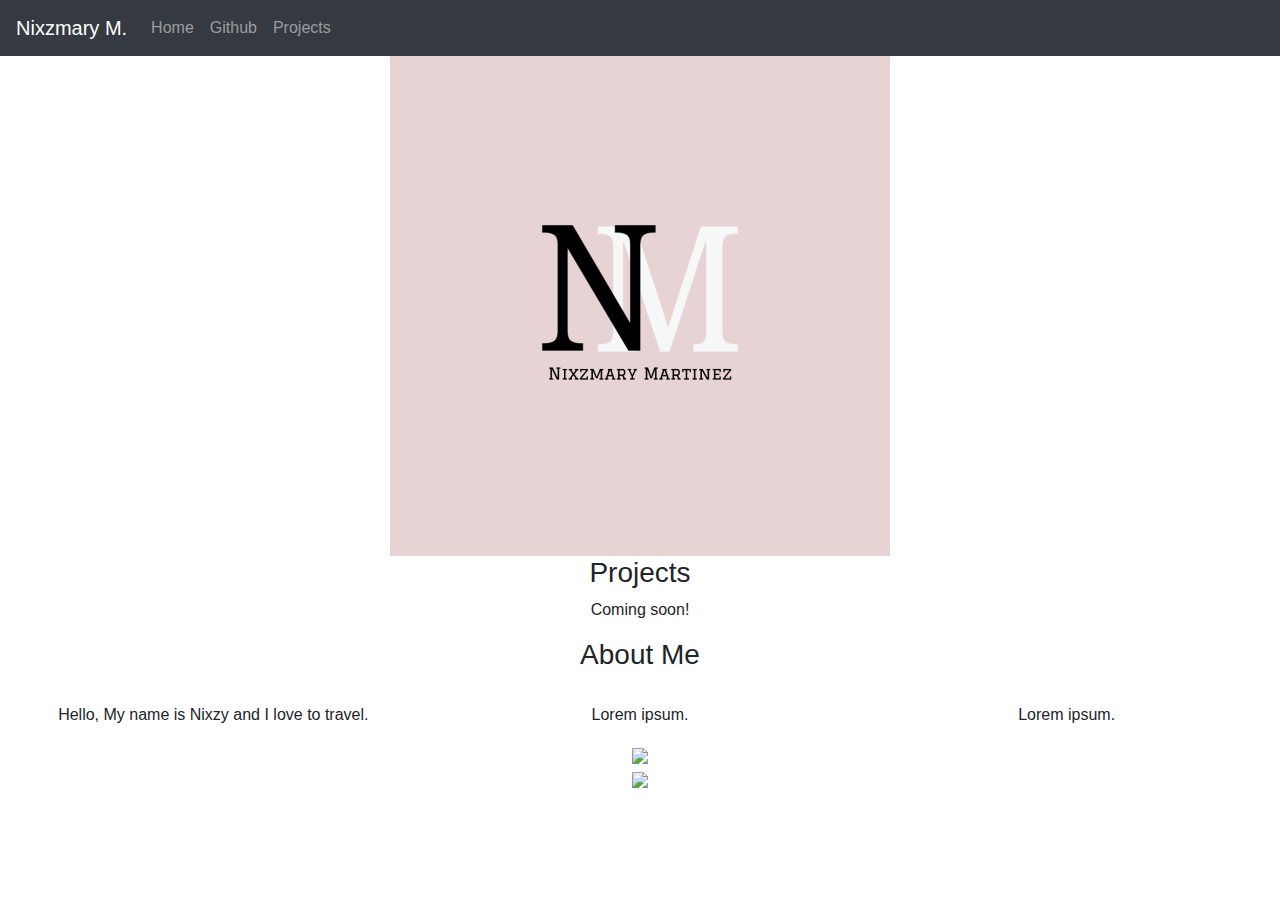
==== index.html @ 09287f28 "index.html" ====
<!DOCTYPE html>
<html lang="en">

<head>
    <title class="owner-name">#</title>
    <meta charset="utf-8">
    <meta name="viewport" content="width=device-width, initial-scale=1">
    <link rel="stylesheet" href="https://stackpath.bootstrapcdn.com/bootstrap/4.3.1/css/bootstrap.min.css">
    <link href="https://fonts.googleapis.com/css?family=Montserrat" rel="stylesheet">
    <link rel="stylesheet" href="style.css" type="text/css">
    <script src="https://code.jquery.com/jquery-3.3.1.slim.min.js"></script>
    <script src="https://cdnjs.cloudflare.com/ajax/libs/popper.js/1.14.7/umd/popper.min.js"></script>
    <script src="https://stackpath.bootstrapcdn.com/bootstrap/4.3.1/js/bootstrap.min.js"></script>

</head>

<body>

    <!-- Navbar -->

    <nav class="navbar navbar-expand-lg navbar-dark bg-dark">
        <a class="navbar-brand owner-name" href="#"></a>
        <button class="navbar-toggler" type="button" data-toggle="collapse" data-target="#navbarSupportedContent" aria-controls="navbarSupportedContent" aria-expanded="false" aria-label="Toggle navigation">
            <span class="navbar-toggler-icon"></span>
        </button>

        <div class="collapse navbar-collapse" id="navbarSupportedContent">
            <ul class="navbar-nav mr-auto">
                <li class="nav-item">
                    <a class="nav-link" href="index.html">Home</a>
                </li>
                <li class="nav-item">
                    <a class="nav-link" href="#" id="github" target="_blank">Github</a>
                </li>
                <li class="nav-item">
                    <a class="nav-link" href="#projects">Projects</a>
                </li>
            </ul>
        </div>
    </nav>

    <!-- First Container -->
    <div class="container-fluid bg-1 text-center">
        <!--<h1 class="margin">Name</h1>-->
        <img src="img/logo.png" class="img-fluid" alt="Logo" id="logo">
    </div>

    <!-- Second Container -->
    <div class="container-fluid bg-2 text-center" id="projects">
        <h3 class="margin">Projects</h3>
        <p>Coming soon!</p>
        <div class="container">
            <div class="row">

                <!--
                <div class="col-sm-4">
                    <div class="card">
                        <div class="card-body">
                            <h5 class="card-title">Project Name</h5>
                            <h6 class="card-subtitle mb-2 text-muted">10th Grade</h6>
                            <p class="card-text">A brief explanation of the project.</p>
                            <a href="#" class="card-link">More</a>
                        </div>
                    </div>
                </div>
                -->

            </div>
        </div>
        </a>
    </div>

    <!-- Third Container (Grid) -->
    <div class="container-fluid bg-3 text-center">
        <h3 class="margin">About Me</h3><br>
        <div class="row">
            <div class="col-sm-4">
                <p> Hello, My name is Nixzy and I love to travel.</p>
            </div>
            <div class="col-sm-4">
                <p>Lorem ipsum.</p>
            </div>
            <div class="col-sm-4">
                <p>Lorem ipsum.</p>
            </div>
        </div>
    </div>

    <!-- Footer -->
    <footer class="container-fluid bg-4 text-center">
        <a href="#" target="_blank" id="fork"><img src="img/fork.png"></a><br>
        <a href="https://hstatsep.github.io" target="_blank"><img src="https://hstatsep.github.io/img/hstatsep-logo-small.png" id="sep"></a>
    </footer>


    <script src="script.js"></script>
</body>

</html>
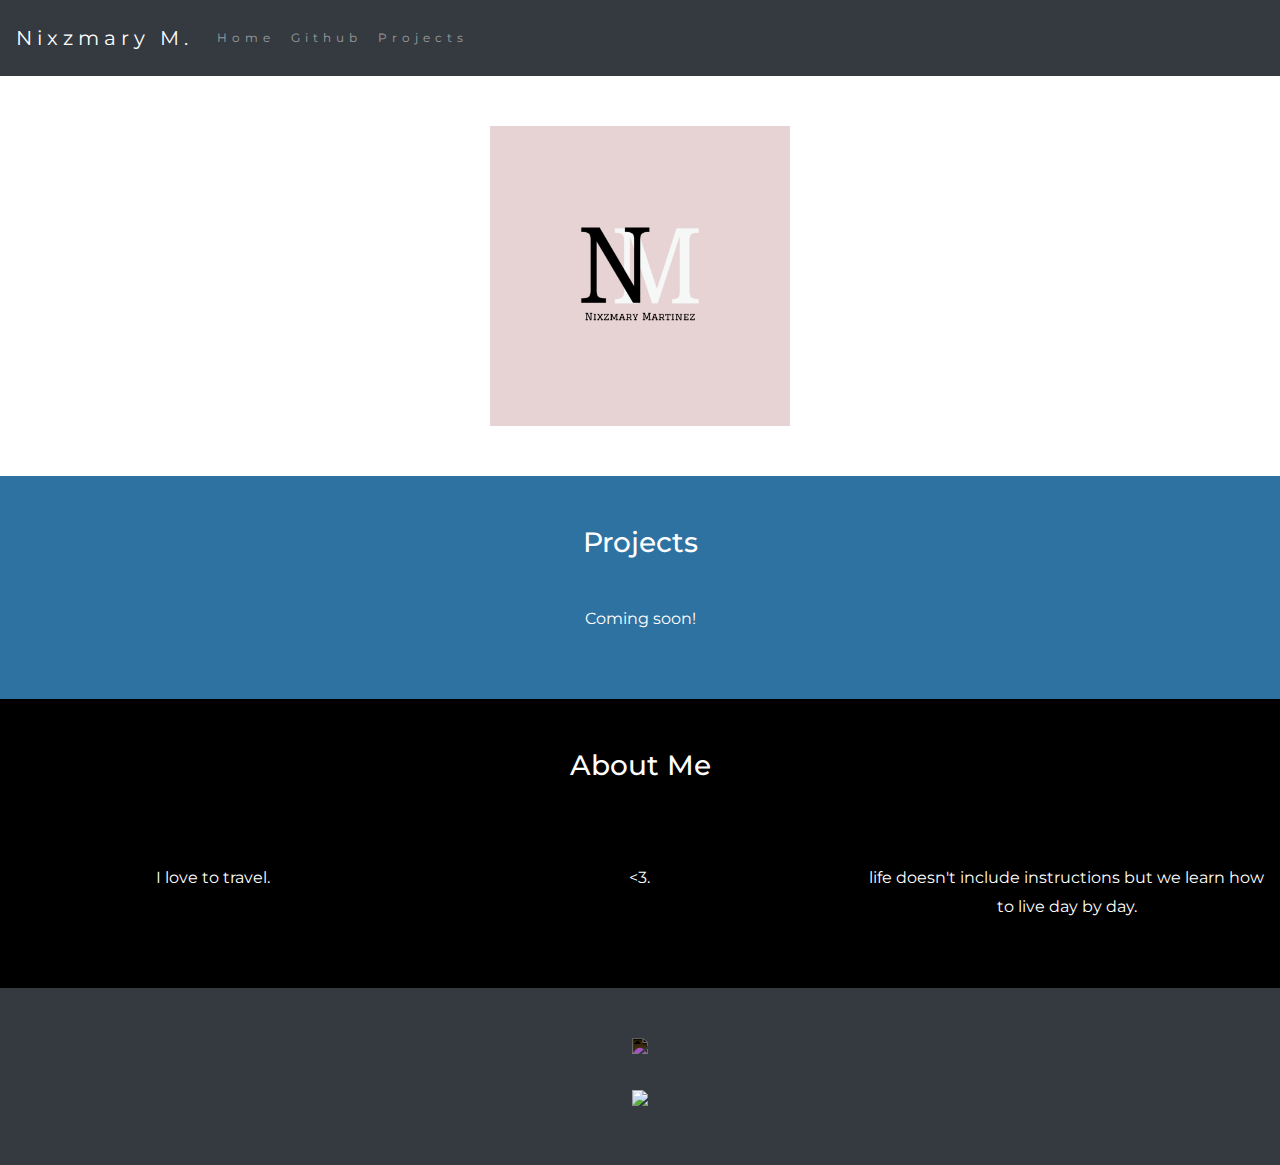
==== commit 8d09939e: "index.html" ====
--- a/index.html
+++ b/index.html
@@ -75,13 +75,13 @@
         <h3 class="margin">About Me</h3><br>
         <div class="row">
             <div class="col-sm-4">
-                <p> Hello, My name is Nixzy and I love to travel.</p>
+                <p> I love to travel.</p>
             </div>
             <div class="col-sm-4">
-                <p>Lorem ipsum.</p>
+                <p> <3.</p>
             </div>
             <div class="col-sm-4">
-                <p>Lorem ipsum.</p>
+                <p> life doesn't include instructions but we learn how to live day by day. <p>
             </div>
         </div>
     </div>
--- a/style.css
+++ b/style.css
@@ -0,0 +1,83 @@
+html, body {
+    height: 100%;
+}
+
+body {
+    font: 20px Montserrat, sans-serif;
+    line-height: 1.8;
+    color: #d88cc0;
+}
+
+p {
+    font-size: 16px;
+}
+
+a {
+    color: #ffffff;
+}
+
+#logo, .project-img {
+    max-height: 300px;
+}
+
+#fork img{
+    height: 25px;
+    margin-bottom: 25px;
+    filter: invert(1);
+}
+
+#sep {
+    height: 75px;
+}
+
+.margin {
+    margin-bottom: 45px;
+}
+
+.bg-1 {
+    background-color: #ffffff; /* White */
+    color: #555555;
+}
+
+.bg-2 {
+    background-color: #2e72a1; /* Blue */
+    color: #ffffff;
+}
+
+.card {
+    color: black;
+    text-align: left;
+}
+
+.card-title {
+    font-weight: 700;
+}
+
+.bg-3 {
+    background-color: #000000; /* Black */
+    color: #ffffff;
+}
+
+.bg-4 {
+    background-color: #343a40; /* Dark Gray */
+    color: #fff;
+}
+
+.container-fluid {
+    padding-top: 50px;
+    padding-bottom: 50px;
+}
+
+.navbar {
+    padding-top: 15px;
+    padding-bottom: 15px;
+    border: 0;
+    border-radius: 0;
+    margin-bottom: 0;
+    font-size: 12px;
+    letter-spacing: 5px;
+}
+
+.navbar-nav li a:hover {
+    color: #2e72a1 !important;
+}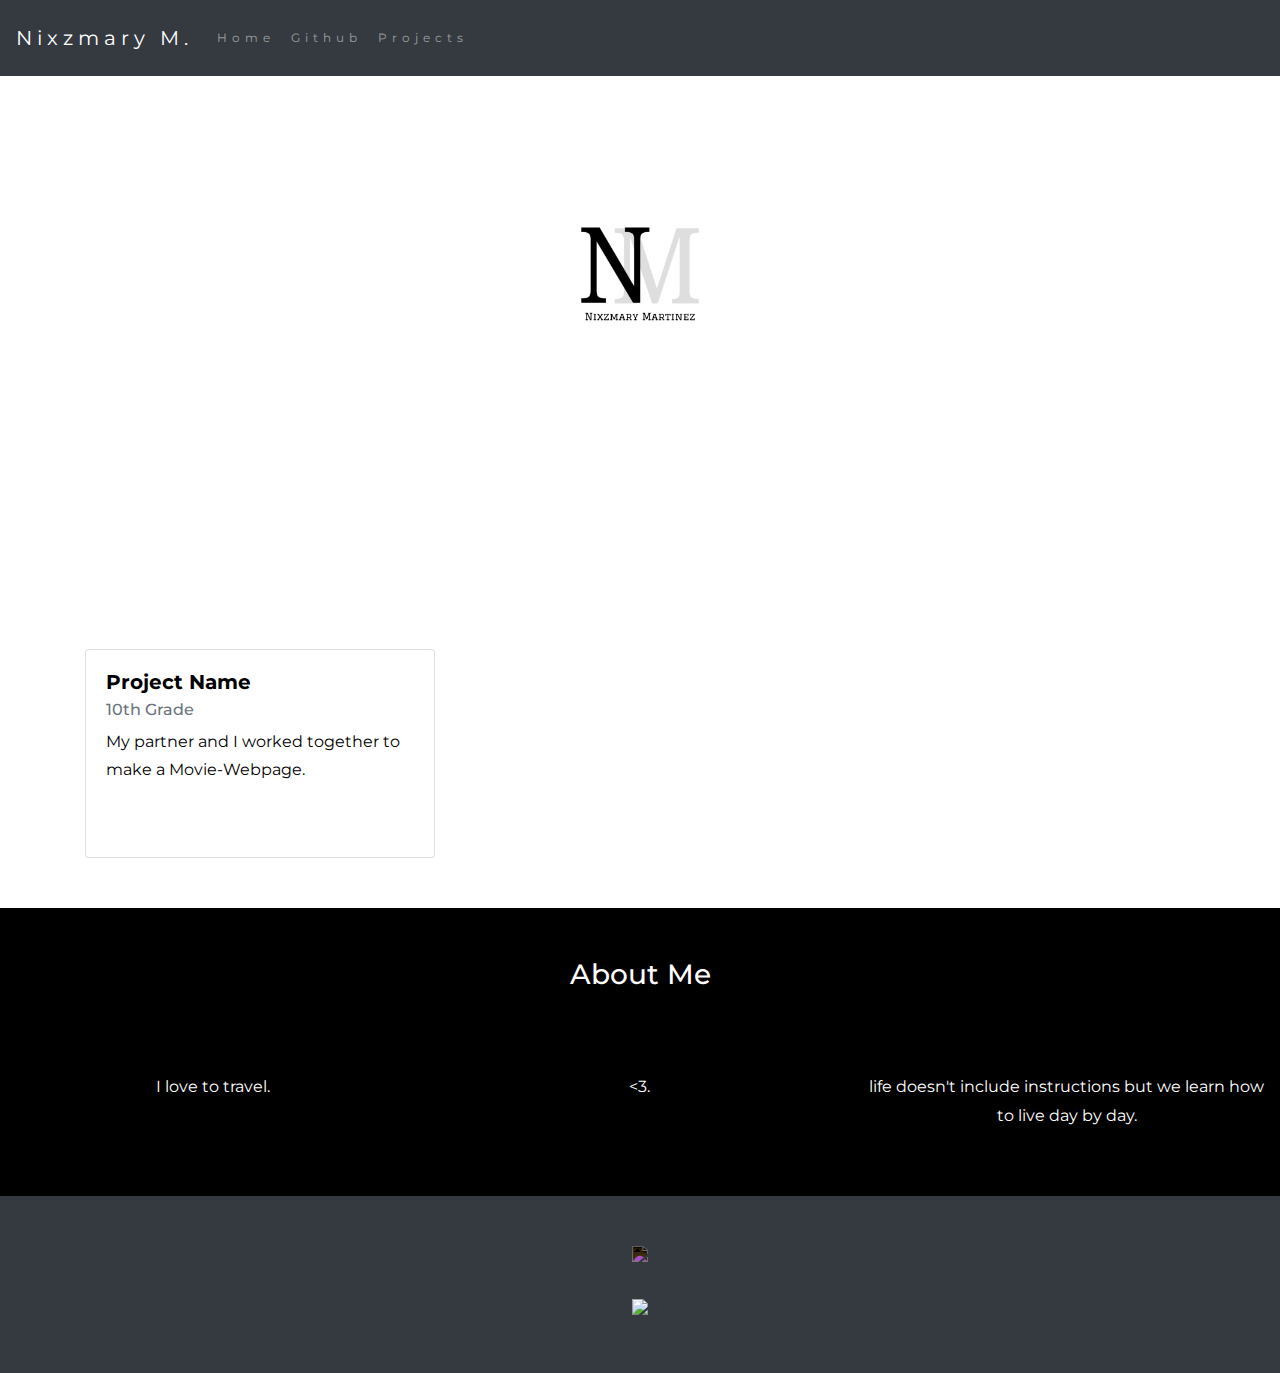
==== commit ac5f2f7c: "Update index.html" ====
--- a/index.html
+++ b/index.html
@@ -64,7 +64,19 @@
                     </div>
                 </div>
                 -->
-
+                
+                <div class="col-sm-4">
+                    <div class="card">
+                        <div class="card-body">
+                            <h5 class="card-title">Project Name</h5>
+                            <h6 class="card-subtitle mb-2 text-muted">10th Grade</h6>
+                            <p class="card-text">My partner and I worked together to make a Movie-Webpage.</p>
+                            <a href="https://nixzmarym2725.github.io/projects/movie-webpage.html" class="card-link">More</a>
+                        </div>
+                    </div>
+                </div>
+               
+                
             </div>
         </div>
         </a>
--- a/style.css
+++ b/style.css
@@ -5,7 +5,7 @@
 body {
     font: 20px Montserrat, sans-serif;
     line-height: 1.8;
-    color: #d88cc0;
+    color: #ffffff;
 }
 
 p {
@@ -40,7 +40,7 @@
 }
 
 .bg-2 {
-    background-color: #2e72a1; /* Blue */
+    background-color: #ffffff; /* Blue */
     color: #ffffff;
 }
 
@@ -60,7 +60,7 @@
 
 .bg-4 {
     background-color: #343a40; /* Dark Gray */
-    color: #fff;
+    color: #ffffff(255, 255, 255);
 }
 
 .container-fluid {
@@ -79,5 +79,5 @@
 }
 
 .navbar-nav li a:hover {
-    color: #2e72a1 !important;
+    color:#ffffff;important;
 }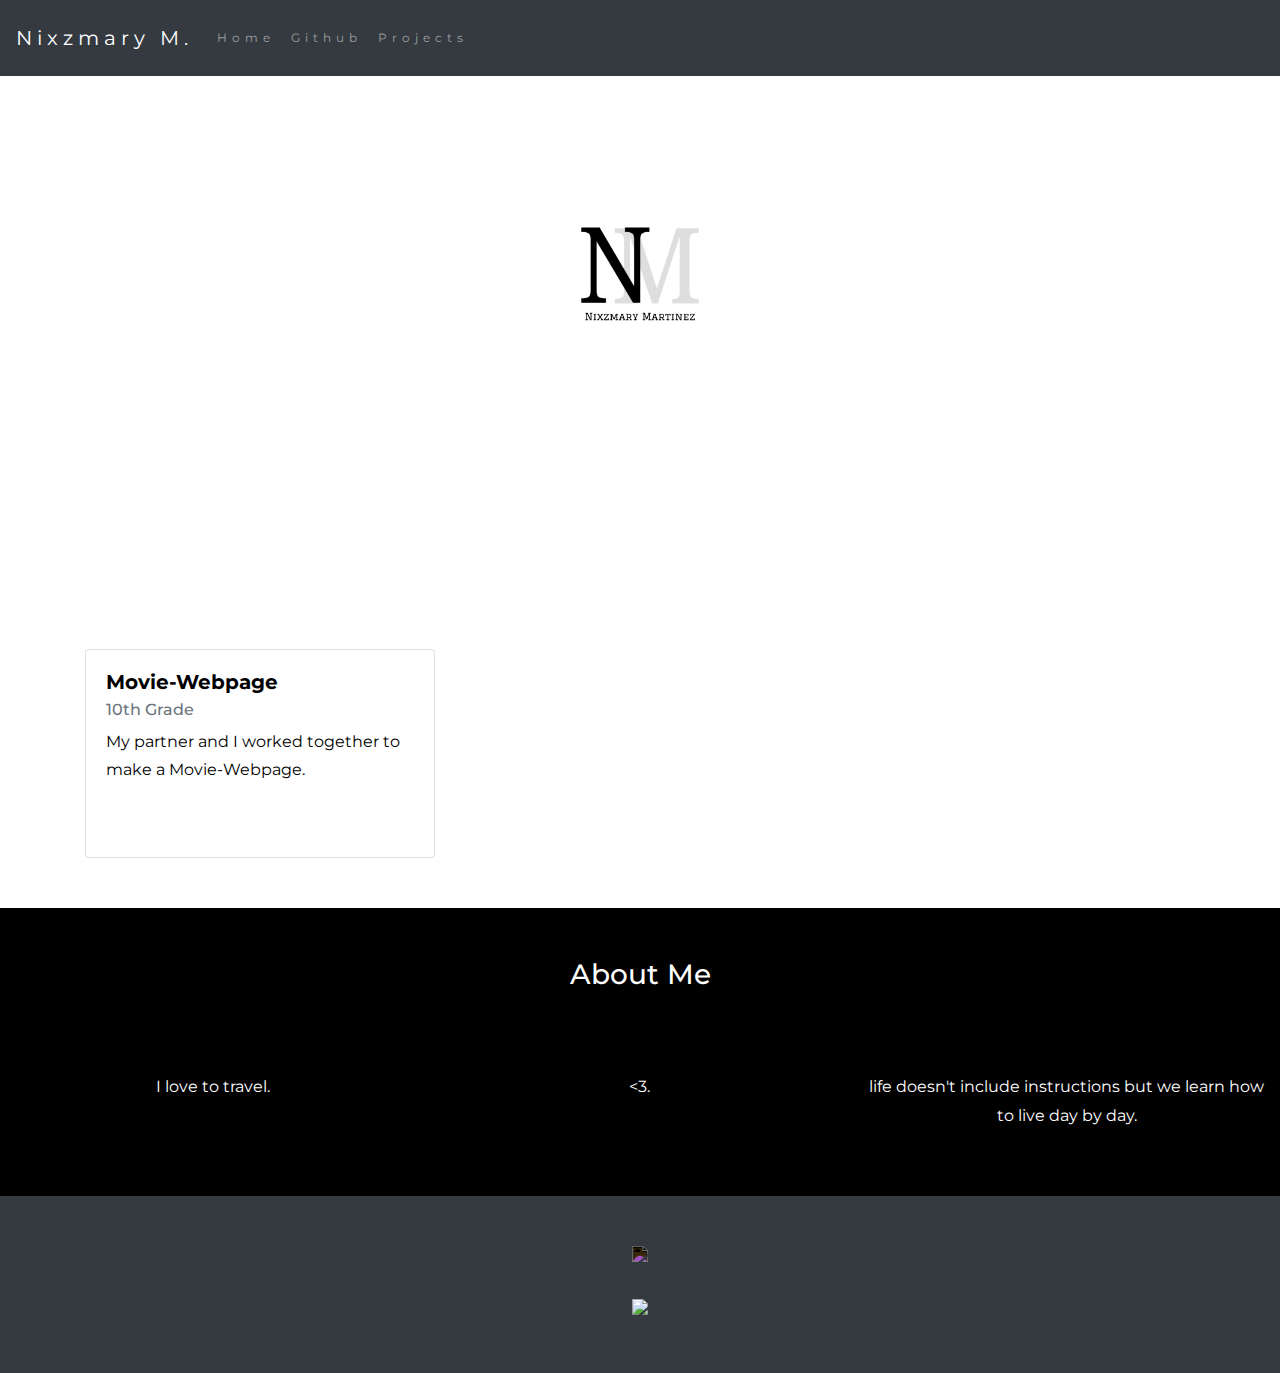
==== commit 9223c7ae: "Update index.html" ====
--- a/index.html
+++ b/index.html
@@ -68,7 +68,7 @@
                 <div class="col-sm-4">
                     <div class="card">
                         <div class="card-body">
-                            <h5 class="card-title">Project Name</h5>
+                            <h5 class="card-title">Movie-Webpage</h5>
                             <h6 class="card-subtitle mb-2 text-muted">10th Grade</h6>
                             <p class="card-text">My partner and I worked together to make a Movie-Webpage.</p>
                             <a href="https://nixzmarym2725.github.io/projects/movie-webpage.html" class="card-link">More</a>
